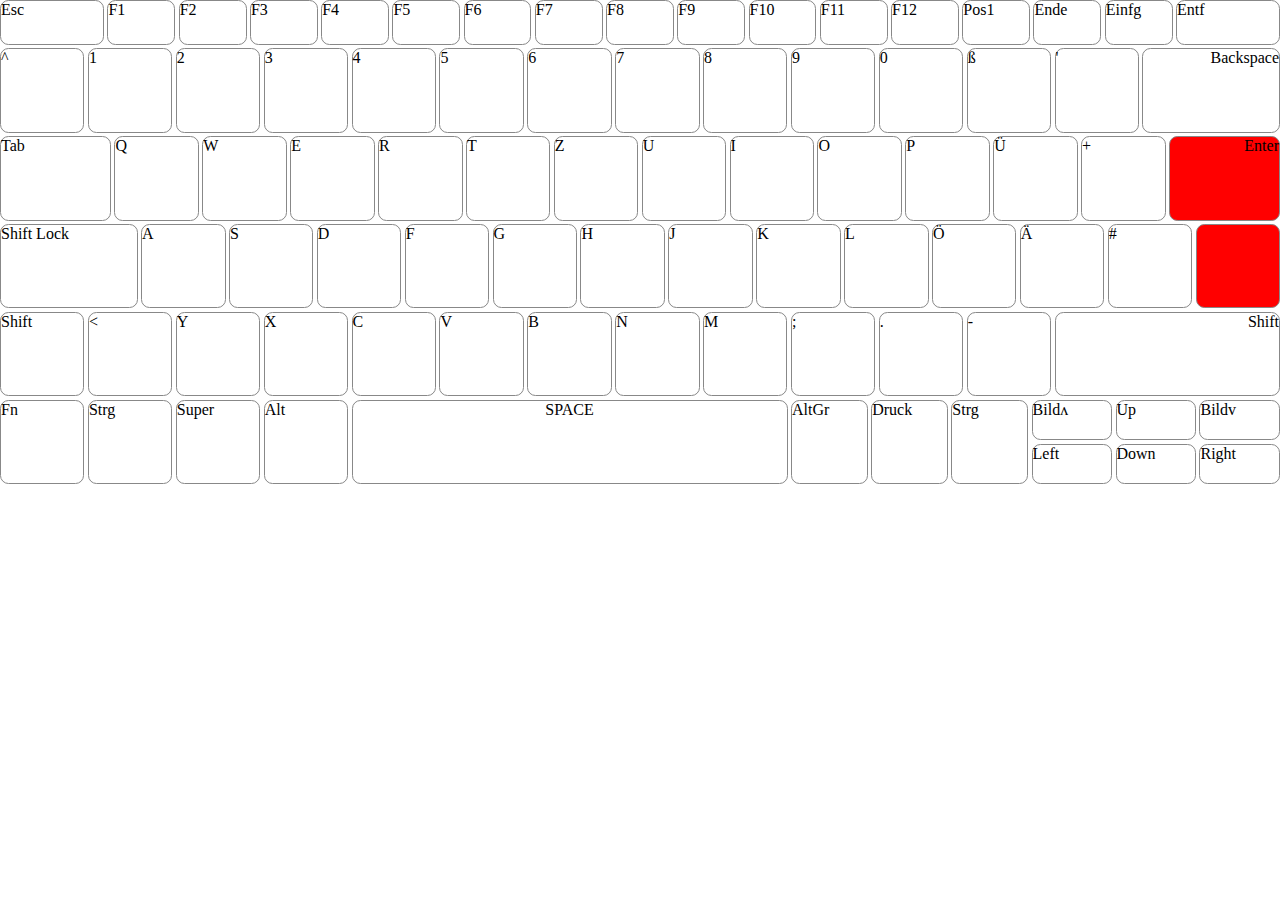
==== index.html @ dfb5fba6 "Add keyboard layout for DCI laptops" ====
<!DOCTYPE html>
<html lang="en">
<head>
  <meta charset="UTF-8">
  <meta http-equiv="X-UA-Compatible" content="IE=edge">
  <meta name="viewport" content="width=device-width, initial-scale=1.0">
  <title>Document</title>
  <link rel="stylesheet" href="css/styles.css">
</head>
<body>
  <section id="dell-xps">
    <main class="grid">
      <div class="row" id="function-keys">
        <div></div>
        <div></div>
        <div></div>
        <div></div>
        <div></div>
        <div></div>
        <div></div>
        <div></div>
        <div></div>
        <div></div>
        <div></div>
        <div></div>
        <div></div>
        <div></div>
        <div></div>
        <div></div>
      </div>
      <div class="row" id="number-keys">
        <div></div>
        <div></div>
        <div></div>
        <div></div>
        <div></div>
        <div></div>
        <div></div>
        <div></div>
        <div></div>
        <div></div>
        <div></div>
        <div></div>
        <div></div>
        <div></div>
      </div><div class="row" id="upper-row">
        <div></div>
        <div></div>
        <div></div>
        <div></div>
        <div></div>
        <div></div>
        <div></div>
        <div></div>
        <div></div>
        <div></div>
        <div></div>
        <div></div>
        <div></div>
        <div></div>
      </div>
      <div class="row" id="home-row">
        <div></div>
        <div></div>
        <div></div>
        <div></div>
        <div></div>
        <div></div>
        <div></div>
        <div></div>
        <div></div>
        <div></div>
        <div></div>
        <div></div>
        <div></div>
      </div>
      <div class="row" id="lower-row">
        <div></div>
        <div></div>
        <div></div>
        <div></div>
        <div></div>
        <div></div>
        <div></div>
        <div></div>
        <div></div>
        <div></div>
        <div></div>
        <div></div>
      </div>
      <div class="row" id="space-row">
        <div></div>
        <div></div>
        <div></div>
        <div></div>

        <div></div>

        <div></div>
        <div></div>

        <div id="arrow-keys">
          <div id="up-arrow"></div>
          <div id="left-arrow"></div>
          <div id="down-arrow"></div>
          <div id="right-arrow"></div>
        </div>
      </div>
    </main>
  </section>


  <section id="dci" class="active">
    <main class="grid">
      <div class="row" id="function-keys">
        <div>Esc</div>

        <div>F1</div>
        <div>F2</div>
        <div>F3</div>
        <div>F4</div>
        <div>F5</div>
        <div>F6</div>
        <div>F7</div>
        <div>F8</div>
        <div>F9</div>
        <div>F10</div>
        <div>F11</div>
        <div>F12</div>

        <div>Pos1</div>
        <div>Ende</div>
        <div>Einfg</div>
        <div>Entf</div>
      </div>
      <div class="row" id="number-keys">
        <div>^</div>
        <div>1</div>
        <div>2</div>
        <div>3</div>
        <div>4</div>
        <div>5</div>
        <div>6</div>
        <div>7</div>
        <div>8</div>
        <div>9</div>
        <div>0</div>
        <div>ß</div>
        <div>'</div>
        <div class="right-aligned">Backspace</div>
      </div>
      <div class="row" id="upper-row">
        <div>Tab</div>
        <div>Q</div>
        <div>W</div>
        <div>E</div>
        <div>R</div>
        <div>T</div>
        <div>Z</div>
        <div>U</div>
        <div>I</div>
        <div>O</div>
        <div>P</div>
        <div>Ü</div>
        <div>+</div>
        <div class="right-aligned red">Enter</div>
      </div>
      <div class="row" id="home-row">
        <div>Shift Lock</div>
        <div>A</div>
        <div>S</div>
        <div>D</div>
        <div>F</div>
        <div>G</div>
        <div>H</div>
        <div>J</div>
        <div>K</div>
        <div>L</div>
        <div>Ö</div>
        <div>Ä</div>
        <div>#</div>
        <div class="red"></div>
      </div>
      <div class="row" id="lower-row">
        <div>Shift</div>
        <div>&lt;</div>
        <div>Y</div>
        <div>X</div>
        <div>C</div>
        <div>V</div>
        <div>B</div>
        <div>N</div>
        <div>M</div>
        <div>;</div>
        <div>.</div>
        <div>-</div>
        <div class="right-aligned">Shift</div>
      </div>
      <div class="row" id="space-row">
        <div>Fn</div>
        <div>Strg</div>
        <div>Super</div>
        <div>Alt</div>

        <div class="center-aligned">SPACE</div>

        <div>AltGr</div>
        <div>Druck</div>
        <div>Strg</div>

        <div id="arrow-keys">
          <div id="Bildʌ">Bildʌ</div>
          <div id="up-arrow">Up</div>
          <div id="Bildv">Bildv</div>
          <div id="left-arrow">Left</div>
          <div id="down-arrow">Down</div>
          <div id="right-arrow">Right</div>
        </div>
      </div>
    </main>
  </section>
</body>
</html>
---- css/styles.css ----
:root {
  --fn-height: 9vh;
  --fn-width: 14vh;
  --key-size: 17.5vh;
  --key-spacing: 0.3vh;
  --key-outline: 0.1vh;
  --narrow-key: 15vh;
  --keyboard-width: calc(((var(--fn-width) * 18) + (var(--key-spacing) * 17)));
}

@media (max-aspect-ratio: 748/287) {
  :root {
    --fn-height: 3.5vw;
    --fn-width: 5.3vw;
    --key-size: 6.6vw;
    --key-spacing: 0.2666vw;
    --key-outline: 0.02666vw;
    --narrow-key: 6vw;
    --keyboard-width: 100vw;
  }
  body {
    /* background-color: #003; */
  }
}

body {
  margin: 0;
}

section {
  display: none;
}

section.active {
  display: block;
}

.grid {
  display:grid;
  width: var(--keyboard-width);
  grid-template-rows: var(--fn-height) repeat(5, var(--key-size));
  grid-row-gap: var(--key-spacing);
}

.grid div {
  border-radius: calc(var(--key-size) / 10);
  box-sizing: content-box;
  border: var(--key-outline) #888 solid;
}

div.row, div#arrow-keys {
  border: none;
}

.row {
  display: grid;
  grid-column-gap: var(--key-spacing);
}

#function-keys {
  grid-template-columns: 1fr repeat(15, var(--fn-width))1fr;
}

#number-keys {
  grid-template-columns: repeat(13, var(--key-size)) 1fr;
}

#upper-row {
  grid-template-columns: 1fr repeat(12, var(--key-size)) 1fr;
}

#home-row {
  grid-template-columns: 1fr repeat(13, var(--key-size));
}

#lower-row {
  grid-template-columns: repeat(12, var(--key-size)) 1fr;
}

#space-row {
  grid-template-columns: repeat(4, var(--key-size)) calc(
    (
      var(--key-size) * 5
    ) + (
      var(--key-spacing) * 4
    )
  ) repeat(3, var(--narrow-key)) 1fr;
}

#arrow-keys {
  display: grid;
  grid-row-gap: var(--key-spacing);
  grid-column-gap: var(--key-spacing);
  grid-template-columns: repeat(3, 1fr);
}

#up-arrow {
  grid-column: 2 / 3;
}

#left-arrow {
  grid-column: 1 / 2;
  grid-row: 2;
}

#down-arrow {
  grid-column: 2 / 3;
  grid-row: 2;
}

#right-arrow {
  grid-column: 3;
  grid-row: 2;
}

.right-aligned {
  text-align: right;
}

.center-aligned {
  text-align: center;
}

.red {
  background-color: red;
}
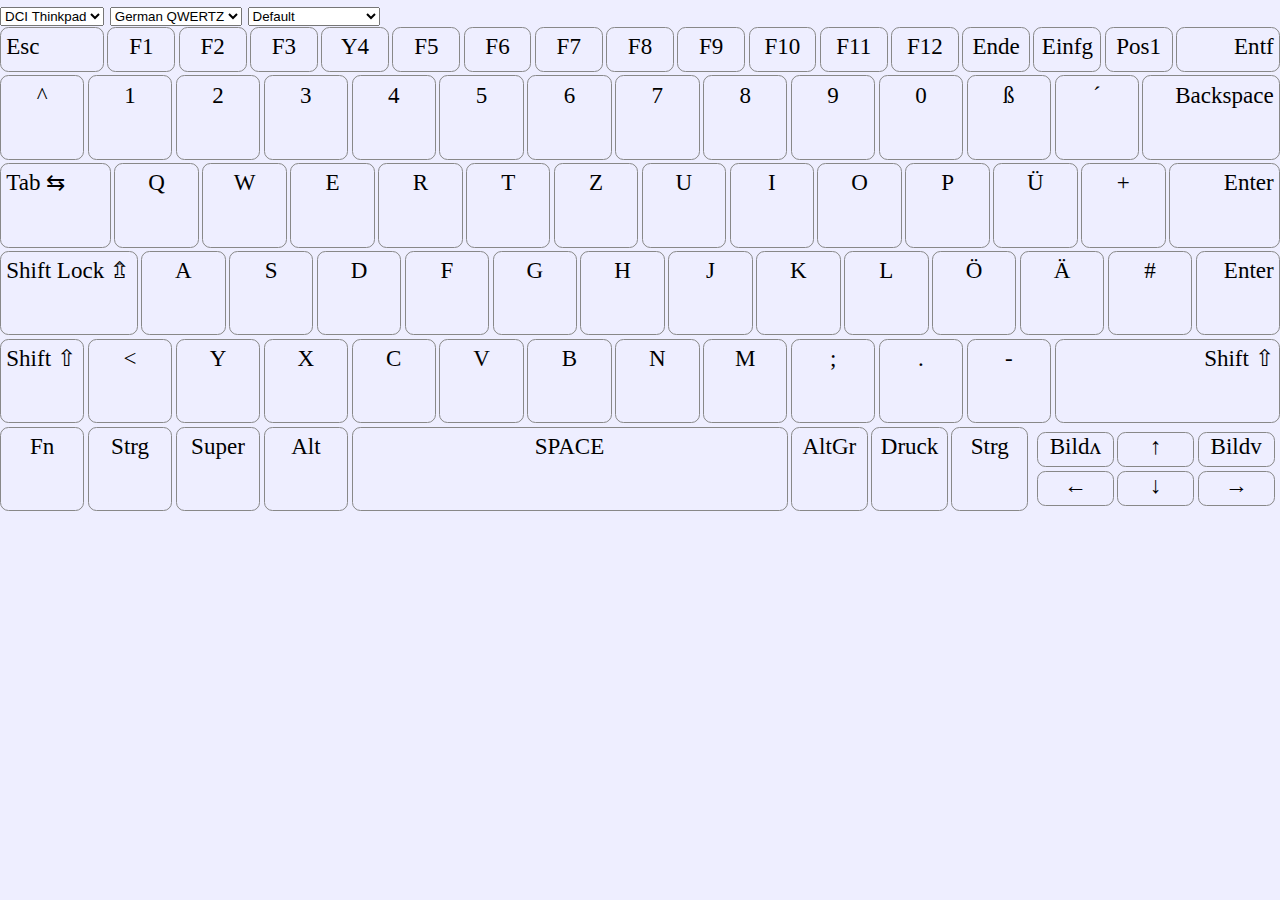
==== commit 5c95ce66: "Add "JSON" for keyboard layouts" ====
--- a/index.html
+++ b/index.html
@@ -1,223 +1,259 @@
 <!DOCTYPE html>
 <html lang="en">
-<head>
-  <meta charset="UTF-8">
-  <meta http-equiv="X-UA-Compatible" content="IE=edge">
-  <meta name="viewport" content="width=device-width, initial-scale=1.0">
-  <title>Document</title>
-  <link rel="stylesheet" href="css/styles.css">
-</head>
-<body>
-  <section id="dell-xps">
-    <main class="grid">
-      <div class="row" id="function-keys">
-        <div></div>
-        <div></div>
-        <div></div>
-        <div></div>
-        <div></div>
-        <div></div>
-        <div></div>
-        <div></div>
-        <div></div>
-        <div></div>
-        <div></div>
-        <div></div>
-        <div></div>
-        <div></div>
-        <div></div>
-        <div></div>
-      </div>
-      <div class="row" id="number-keys">
-        <div></div>
-        <div></div>
-        <div></div>
-        <div></div>
-        <div></div>
-        <div></div>
-        <div></div>
-        <div></div>
-        <div></div>
-        <div></div>
-        <div></div>
-        <div></div>
-        <div></div>
-        <div></div>
-      </div><div class="row" id="upper-row">
-        <div></div>
-        <div></div>
-        <div></div>
-        <div></div>
-        <div></div>
-        <div></div>
-        <div></div>
-        <div></div>
-        <div></div>
-        <div></div>
-        <div></div>
-        <div></div>
-        <div></div>
-        <div></div>
-      </div>
-      <div class="row" id="home-row">
-        <div></div>
-        <div></div>
-        <div></div>
-        <div></div>
-        <div></div>
-        <div></div>
-        <div></div>
-        <div></div>
-        <div></div>
-        <div></div>
-        <div></div>
-        <div></div>
-        <div></div>
-      </div>
-      <div class="row" id="lower-row">
-        <div></div>
-        <div></div>
-        <div></div>
-        <div></div>
-        <div></div>
-        <div></div>
-        <div></div>
-        <div></div>
-        <div></div>
-        <div></div>
-        <div></div>
-        <div></div>
-      </div>
-      <div class="row" id="space-row">
-        <div></div>
-        <div></div>
-        <div></div>
-        <div></div>
-
-        <div></div>
-
-        <div></div>
-        <div></div>
-
-        <div id="arrow-keys">
-          <div id="up-arrow"></div>
-          <div id="left-arrow"></div>
-          <div id="down-arrow"></div>
-          <div id="right-arrow"></div>
-        </div>
-      </div>
-    </main>
-  </section>
-
-
-  <section id="dci" class="active">
-    <main class="grid">
-      <div class="row" id="function-keys">
-        <div>Esc</div>
-
-        <div>F1</div>
-        <div>F2</div>
-        <div>F3</div>
-        <div>F4</div>
-        <div>F5</div>
-        <div>F6</div>
-        <div>F7</div>
-        <div>F8</div>
-        <div>F9</div>
-        <div>F10</div>
-        <div>F11</div>
-        <div>F12</div>
-
-        <div>Pos1</div>
-        <div>Ende</div>
-        <div>Einfg</div>
-        <div>Entf</div>
-      </div>
-      <div class="row" id="number-keys">
-        <div>^</div>
-        <div>1</div>
-        <div>2</div>
-        <div>3</div>
-        <div>4</div>
-        <div>5</div>
-        <div>6</div>
-        <div>7</div>
-        <div>8</div>
-        <div>9</div>
-        <div>0</div>
-        <div>ß</div>
-        <div>'</div>
-        <div class="right-aligned">Backspace</div>
-      </div>
-      <div class="row" id="upper-row">
-        <div>Tab</div>
-        <div>Q</div>
-        <div>W</div>
-        <div>E</div>
-        <div>R</div>
-        <div>T</div>
-        <div>Z</div>
-        <div>U</div>
-        <div>I</div>
-        <div>O</div>
-        <div>P</div>
-        <div>Ü</div>
-        <div>+</div>
-        <div class="right-aligned red">Enter</div>
-      </div>
-      <div class="row" id="home-row">
-        <div>Shift Lock</div>
-        <div>A</div>
-        <div>S</div>
-        <div>D</div>
-        <div>F</div>
-        <div>G</div>
-        <div>H</div>
-        <div>J</div>
-        <div>K</div>
-        <div>L</div>
-        <div>Ö</div>
-        <div>Ä</div>
-        <div>#</div>
-        <div class="red"></div>
-      </div>
-      <div class="row" id="lower-row">
-        <div>Shift</div>
-        <div>&lt;</div>
-        <div>Y</div>
-        <div>X</div>
-        <div>C</div>
-        <div>V</div>
-        <div>B</div>
-        <div>N</div>
-        <div>M</div>
-        <div>;</div>
-        <div>.</div>
-        <div>-</div>
-        <div class="right-aligned">Shift</div>
-      </div>
-      <div class="row" id="space-row">
-        <div>Fn</div>
-        <div>Strg</div>
-        <div>Super</div>
-        <div>Alt</div>
-
-        <div class="center-aligned">SPACE</div>
-
-        <div>AltGr</div>
-        <div>Druck</div>
-        <div>Strg</div>
-
-        <div id="arrow-keys">
-          <div id="Bildʌ">Bildʌ</div>
-          <div id="up-arrow">Up</div>
-          <div id="Bildv">Bildv</div>
-          <div id="left-arrow">Left</div>
-          <div id="down-arrow">Down</div>
-          <div id="right-arrow">Right</div>
-        </div>
-      </div>
-    </main>
-  </section>
-</body>
+  <head>
+    <meta charset="UTF-8" />
+    <meta http-equiv="X-UA-Compatible" content="IE=edge" />
+    <meta name="viewport" content="width=device-width, initial-scale=1.0" />
+    <title>Document</title>
+
+    <link rel="stylesheet" href="css/style_general.css" />
+    <link id="physical" rel="stylesheet" href="css/style_thinkpad.css" />
+  </head>
+  <body>
+    <div id="settings">
+      <!-- https://deskthority.net/wiki/Physical_keyboard_layout -->
+      <select name="physical-layout">
+        <option value="thinkpad" selected>DCI Thinkpad</option>
+        <option value="dell-xps">Dell XPS</option>
+      </select>
+
+      <select name="functional-layout">
+        <option value="qwertz" selected>German QWERTZ</option>
+        <option value="qwerty">English QWERTY</option>
+        <option value="dvorak">Dvorak</option>
+      </select>
+
+      <select name="custom-layout">
+        <option value="default" selected>Default</option>
+        <option value="qwertz">German QWERTZ</option>
+        <option value="qwertz">English QWERTY</option>
+        <option value="dvorak">Dvorak</option>
+      </select>
+    </div>
+
+    <section id="dell-xps">
+      <main class="grid">
+        <div class="row" id="function-keys">
+          <div class="esc">Esc</div>
+
+          <div class="f1">F1</div>
+          <div class="f2">F2</div>
+          <div class="f3">F3</div>
+          <div class="f4">Y4</div>
+
+          <div class="f5">F5</div>
+          <div class="f6">F6</div>
+          <div class="f7">F7</div>
+          <div class="f8">F8</div>
+
+          <div class="f9">F9</div>
+          <div class="f10">F10</div>
+          <div class="f11">F11</div>
+          <div class="f12">F12</div>
+
+          <div class="f13">PrtScr</div>
+          <div class="f14">Insert</div>
+          <div class="f15">Delete</div>
+        </div>
+        <div class="row" id="number-keys">
+          <div class="n0">`</div>
+          <div class="n1">1</div>
+          <div class="n2">2</div>
+          <div class="n3">3</div>
+          <div class="n4">4</div>
+          <div class="n5">5</div>
+          <div class="n6">6</div>
+          <div class="n7">7</div>
+          <div class="n8">8</div>
+          <div class="n9">9</div>
+          <div class="nA">0</div>
+          <div class="nB">-</div>
+          <div class="nC">=</div>
+          <div class="nD right-aligned">Backspace</div>
+        </div>
+        <div class="row" id="top-row">
+          <div class="t1 left-aligned">Tab</div>
+          <div class="t2">Q</div>
+          <div class="t3">W</div>
+          <div class="t4">E</div>
+          <div class="t5">R</div>
+          <div class="t6">T</div>
+          <div class="t7">Y</div>
+          <div class="t8">U</div>
+          <div class="t9">I</div>
+          <div class="tA">O</div>
+          <div class="tB">P</div>
+          <div class="tC">[</div>
+          <div class="tD">]</div>
+          <div class="tE">\</div>
+        </div>
+        <div class="row" id="home-row">
+          <div class="h1 left-aligned">Caps Lock</div>
+          <div class="h2">A</div>
+          <div class="h3">S</div>
+          <div class="h4">D</div>
+          <div class="h5">F</div>
+          <div class="h6">G</div>
+          <div class="h7">H</div>
+          <div class="h8">J</div>
+          <div class="h9">K</div>
+          <div class="hA">L</div>
+          <div class="hB">;</div>
+          <div class="hC">'</div>
+          <div class="hD right-aligned">Enter</div>
+        </div>
+        <div class="row" id="bottom-row">
+          <div class="b1 left-aligned">Shift</div>
+          <div class="b3">Z</div>
+          <div class="b4">X</div>
+          <div class="b5">C</div>
+          <div class="b6">V</div>
+          <div class="b7">B</div>
+          <div class="b8">N</div>
+          <div class="b9">M</div>
+          <div class="bA">,</div>
+          <div class="bB">.</div>
+          <div class="bC">/</div>
+          <div class="bD right-aligned">Shift</div>
+        </div>
+        <div class="row" id="space-row">
+          <div class="s1">Ctrl</div>
+          <div class="s2">Fn</div>
+          <div class="s3">Super</div>
+          <div class="s4">Alt</div>
+
+          <div class="s5">SPACE</div>
+
+          <div class="s6">Alt</div>
+          <div class="s8">Ctrl</div>
+
+          <div id="arrow-keys">
+            <div class="up-arrow"></div>
+            <div class="left-arrow"></div>
+            <div class="down-arrow"></div>
+            <div class="right-arrow"></div>
+          </div>
+        </div>
+      </main>
+    </section>
+
+    <section id="thinkpad" class="active">
+      <main class="grid">
+        <div class="row" id="function-keys">
+          <div class="esc left-aligned">Esc</div>
+
+          <div class="f1">F1</div>
+          <div class="f2">F2</div>
+          <div class="f3">F3</div>
+          <div class="f4">Y4</div>
+
+          <div class="f5">F5</div>
+          <div class="f6">F6</div>
+          <div class="f7">F7</div>
+          <div class="f8">F8</div>
+
+          <div class="f9">F9</div>
+          <div class="f10">F10</div>
+          <div class="f11">F11</div>
+          <div class="f12">F12</div>
+
+          <div class="f14">Ende</div>
+          <div class="f15">Einfg</div>
+          <div class="f16">Pos1</div>
+          <div class="f17 right-aligned">Entf</div>
+        </div>
+        <div class="row" id="number-keys">
+          <div class="n0">^</div>
+          <div class="n1">1</div>
+          <div class="n2">2</div>
+          <div class="n3">3</div>
+          <div class="n4">4</div>
+          <div class="n5">5</div>
+          <div class="n6">6</div>
+          <div class="n7">7</div>
+          <div class="n8">8</div>
+          <div class="n9">9</div>
+          <div class="nA">0</div>
+          <div class="nB">ß</div>
+          <div class="nC">´</div>
+          <div class="nD right-aligned">Backspace</div>
+        </div>
+        <div class="row" id="top-row">
+          <div class="t1 left-aligned">Tab ⇆</div>
+          <div class="t2">Q</div>
+          <div class="t3">W</div>
+          <div class="t4">E</div>
+          <div class="t5">R</div>
+          <div class="t6">T</div>
+          <div class="t7">Z</div>
+          <div class="t8">U</div>
+          <div class="t9">I</div>
+          <div class="tA">O</div>
+          <div class="tB">P</div>
+          <div class="tC">Ü</div>
+          <div class="tD">+</div>
+          <div class="tE right-aligned">Enter</div>
+        </div>
+        <div class="row" id="home-row">
+          <div class="h1 left-aligned">Shift Lock ⇬</div>
+          <div class="h2">A</div>
+          <div class="h3">S</div>
+          <div class="h4">D</div>
+          <div class="h5">F</div>
+          <div class="h6">G</div>
+          <div class="h7">H</div>
+          <div class="h8">J</div>
+          <div class="h9">K</div>
+          <div class="hA">L</div>
+          <div class="hB">Ö</div>
+          <div class="hC">Ä</div>
+          <div class="hD">#</div>
+          <div class="hE right-aligned">Enter</div>
+        </div>
+        <div class="row" id="bottom-row">
+          <div class="b1 left-aligned">Shift ⇧</div>
+          <div class="b2">&lt;</div>
+          <div class="b3">Y</div>
+          <div class="b4">X</div>
+          <div class="b5">C</div>
+          <div class="b6">V</div>
+          <div class="b7">B</div>
+          <div class="b8">N</div>
+          <div class="b9">M</div>
+          <div class="bA">;</div>
+          <div class="bB">.</div>
+          <div class="bC">-</div>
+          <div class="bD right-aligned">Shift ⇧</div>
+        </div>
+        <div class="row" id="space-row">
+          <div class="s1">Fn</div>
+          <div class="s2">Strg</div>
+          <div class="s3">Super</div>
+          <div class="s4">Alt</div>
+
+          <div class="s5 center-aligned">SPACE</div>
+
+          <div class="s6">AltGr</div>
+          <div class="f13">Druck</div>
+          <div class="s8">Strg</div>
+
+          <div id="arrow-keys">
+            <div class="f18">Bildʌ</div>
+            <div class="up-arrow">↑</div>
+            <div class="f19">Bildv</div>
+            <div class="left-arrow">←</div>
+            <div class="down-arrow">↓</div>
+            <div class="right-arrow">→</div>
+          </div>
+        </div>
+      </main>
+    </section>
+
+    <script src="json/thinkpad_qwertz.js"></script>
+    <script src="json/dell-xps_qwertz.js"></script>
+    <script src="json/thinkpad_qwerty.js"></script>
+    <script src="json/dell-xps_qwerty.js"></script>
+    <script src="json/dell-xps_dvorak.js"></script>
+    <script src="js/settings.js"></script>
+  </body>
 </html>
--- a/css/style_general.css
+++ b/css/style_general.css
@@ -0,0 +1,53 @@
+:root {
+  --font-size: 4.5vh;
+  --padding: 1vh;
+}
+
+body {
+  margin: 0;
+  font-size: var(--font-size);
+}
+
+.row > div {
+  text-align: center;
+  padding: var(--padding);
+}
+
+div.left-aligned {
+  text-align: left;
+}
+
+div.right-aligned {
+  text-align: right;
+}
+
+section {
+  display: none;
+}
+
+section.active {
+  display: block;
+}
+
+.grid {
+  display: grid;
+  width: var(--keyboard-width);
+  grid-template-rows: var(--fn-height) repeat(5, var(--key-size));
+  grid-row-gap: var(--key-spacing);
+}
+
+.grid div {
+  border-radius: calc(var(--key-size) / 10);
+  box-sizing: content-box;
+  border: var(--key-outline) #888 solid;
+}
+
+div.row,
+div#arrow-keys {
+  border: none;
+}
+
+.row {
+  display: grid;
+  grid-column-gap: var(--key-spacing);
+}
--- a/css/style_thinkpad.css
+++ b/css/style_thinkpad.css
@@ -0,0 +1,89 @@
+:root {
+  --fn-height: 9vh;
+  --fn-width: 14vh;
+  --key-size: 17.5vh;
+  --key-spacing: 0.3vh;
+  --key-outline: 0.1vh;
+  --narrow-key: 15vh;
+  --keyboard-width: calc(((var(--fn-width) * 18) + (var(--key-spacing) * 17)));
+}
+
+@media (max-aspect-ratio: 1000/414) {
+  :root {
+    --fn-height: 3.5vw;
+    --fn-width: 5.3vw;
+    --key-size: 6.6vw;
+    --key-spacing: 0.2666vw;
+    --key-outline: 0.02666vw;
+    --narrow-key: 6vw;
+    --keyboard-width: 100vw;
+    --font-size: 1.8vw;
+    --padding: 0.414vw;
+  }
+
+  body {
+    background-color: #eef;
+  }
+}
+
+#function-keys {
+  grid-template-columns: 1fr repeat(15, var(--fn-width)) 1fr;
+}
+
+#number-keys {
+  grid-template-columns: repeat(13, var(--key-size)) 1fr;
+}
+
+#top-row {
+  grid-template-columns: 1fr repeat(12, var(--key-size)) 1fr;
+}
+
+#home-row {
+  grid-template-columns: 1fr repeat(13, var(--key-size));
+}
+
+#bottom-row {
+  grid-template-columns: repeat(12, var(--key-size)) 1fr;
+}
+
+#space-row {
+  grid-template-columns:
+    repeat(4, var(--key-size)) calc(
+      (var(--key-size) * 5) + (var(--key-spacing) * 4)
+    )
+    repeat(3, var(--narrow-key)) 1fr;
+}
+
+#arrow-keys {
+  display: grid;
+  grid-row-gap: var(--key-spacing);
+  grid-column-gap: var(--key-spacing);
+  grid-template-columns: repeat(3, 1fr);
+}
+
+#up-arrow {
+  grid-column: 2 / 3;
+}
+
+#left-arrow {
+  grid-column: 1 / 2;
+  grid-row: 2;
+}
+
+#down-arrow {
+  grid-column: 2 / 3;
+  grid-row: 2;
+}
+
+#right-arrow {
+  grid-column: 3;
+  grid-row: 2;
+}
+
+.center-aligned {
+  text-align: center;
+}
+
+.red {
+  background-color: red;
+}
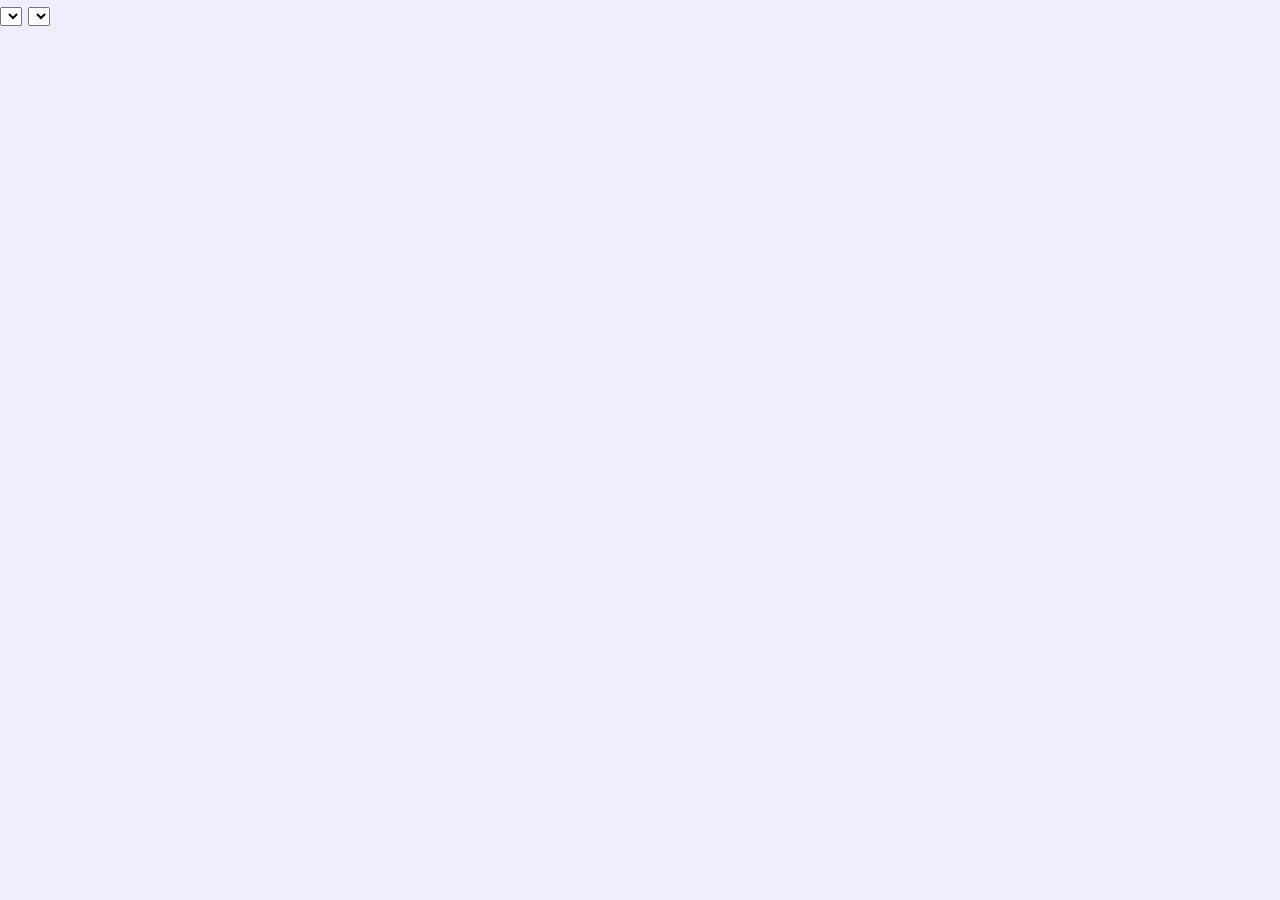
==== commit 919d3e41: "Prepare to alter HTML on the fly" ====
--- a/index.html
+++ b/index.html
@@ -11,249 +11,19 @@
   </head>
   <body>
     <div id="settings">
-      <!-- https://deskthority.net/wiki/Physical_keyboard_layout -->
-      <select name="physical-layout">
-        <option value="thinkpad" selected>DCI Thinkpad</option>
-        <option value="dell-xps">Dell XPS</option>
-      </select>
+      <select name="machine"></select>
 
-      <select name="functional-layout">
-        <option value="qwertz" selected>German QWERTZ</option>
-        <option value="qwerty">English QWERTY</option>
-        <option value="dvorak">Dvorak</option>
-      </select>
-
-      <select name="custom-layout">
-        <option value="default" selected>Default</option>
-        <option value="qwertz">German QWERTZ</option>
-        <option value="qwertz">English QWERTY</option>
-        <option value="dvorak">Dvorak</option>
-      </select>
+      <select name="custom-layout"></select>
     </div>
 
-    <section id="dell-xps">
-      <main class="grid">
-        <div class="row" id="function-keys">
-          <div class="esc">Esc</div>
+    <div id="wrapper">
+      <div id="keyboard" class="grid">
+        <!-- physical innerHTML from JSON goes here -->
+      </div>
+    </div>
 
-          <div class="f1">F1</div>
-          <div class="f2">F2</div>
-          <div class="f3">F3</div>
-          <div class="f4">Y4</div>
-
-          <div class="f5">F5</div>
-          <div class="f6">F6</div>
-          <div class="f7">F7</div>
-          <div class="f8">F8</div>
-
-          <div class="f9">F9</div>
-          <div class="f10">F10</div>
-          <div class="f11">F11</div>
-          <div class="f12">F12</div>
-
-          <div class="f13">PrtScr</div>
-          <div class="f14">Insert</div>
-          <div class="f15">Delete</div>
-        </div>
-        <div class="row" id="number-keys">
-          <div class="n0">`</div>
-          <div class="n1">1</div>
-          <div class="n2">2</div>
-          <div class="n3">3</div>
-          <div class="n4">4</div>
-          <div class="n5">5</div>
-          <div class="n6">6</div>
-          <div class="n7">7</div>
-          <div class="n8">8</div>
-          <div class="n9">9</div>
-          <div class="nA">0</div>
-          <div class="nB">-</div>
-          <div class="nC">=</div>
-          <div class="nD right-aligned">Backspace</div>
-        </div>
-        <div class="row" id="top-row">
-          <div class="t1 left-aligned">Tab</div>
-          <div class="t2">Q</div>
-          <div class="t3">W</div>
-          <div class="t4">E</div>
-          <div class="t5">R</div>
-          <div class="t6">T</div>
-          <div class="t7">Y</div>
-          <div class="t8">U</div>
-          <div class="t9">I</div>
-          <div class="tA">O</div>
-          <div class="tB">P</div>
-          <div class="tC">[</div>
-          <div class="tD">]</div>
-          <div class="tE">\</div>
-        </div>
-        <div class="row" id="home-row">
-          <div class="h1 left-aligned">Caps Lock</div>
-          <div class="h2">A</div>
-          <div class="h3">S</div>
-          <div class="h4">D</div>
-          <div class="h5">F</div>
-          <div class="h6">G</div>
-          <div class="h7">H</div>
-          <div class="h8">J</div>
-          <div class="h9">K</div>
-          <div class="hA">L</div>
-          <div class="hB">;</div>
-          <div class="hC">'</div>
-          <div class="hD right-aligned">Enter</div>
-        </div>
-        <div class="row" id="bottom-row">
-          <div class="b1 left-aligned">Shift</div>
-          <div class="b3">Z</div>
-          <div class="b4">X</div>
-          <div class="b5">C</div>
-          <div class="b6">V</div>
-          <div class="b7">B</div>
-          <div class="b8">N</div>
-          <div class="b9">M</div>
-          <div class="bA">,</div>
-          <div class="bB">.</div>
-          <div class="bC">/</div>
-          <div class="bD right-aligned">Shift</div>
-        </div>
-        <div class="row" id="space-row">
-          <div class="s1">Ctrl</div>
-          <div class="s2">Fn</div>
-          <div class="s3">Super</div>
-          <div class="s4">Alt</div>
-
-          <div class="s5">SPACE</div>
-
-          <div class="s6">Alt</div>
-          <div class="s8">Ctrl</div>
-
-          <div id="arrow-keys">
-            <div class="up-arrow"></div>
-            <div class="left-arrow"></div>
-            <div class="down-arrow"></div>
-            <div class="right-arrow"></div>
-          </div>
-        </div>
-      </main>
-    </section>
-
-    <section id="thinkpad" class="active">
-      <main class="grid">
-        <div class="row" id="function-keys">
-          <div class="esc left-aligned">Esc</div>
-
-          <div class="f1">F1</div>
-          <div class="f2">F2</div>
-          <div class="f3">F3</div>
-          <div class="f4">Y4</div>
-
-          <div class="f5">F5</div>
-          <div class="f6">F6</div>
-          <div class="f7">F7</div>
-          <div class="f8">F8</div>
-
-          <div class="f9">F9</div>
-          <div class="f10">F10</div>
-          <div class="f11">F11</div>
-          <div class="f12">F12</div>
-
-          <div class="f14">Ende</div>
-          <div class="f15">Einfg</div>
-          <div class="f16">Pos1</div>
-          <div class="f17 right-aligned">Entf</div>
-        </div>
-        <div class="row" id="number-keys">
-          <div class="n0">^</div>
-          <div class="n1">1</div>
-          <div class="n2">2</div>
-          <div class="n3">3</div>
-          <div class="n4">4</div>
-          <div class="n5">5</div>
-          <div class="n6">6</div>
-          <div class="n7">7</div>
-          <div class="n8">8</div>
-          <div class="n9">9</div>
-          <div class="nA">0</div>
-          <div class="nB">ß</div>
-          <div class="nC">´</div>
-          <div class="nD right-aligned">Backspace</div>
-        </div>
-        <div class="row" id="top-row">
-          <div class="t1 left-aligned">Tab ⇆</div>
-          <div class="t2">Q</div>
-          <div class="t3">W</div>
-          <div class="t4">E</div>
-          <div class="t5">R</div>
-          <div class="t6">T</div>
-          <div class="t7">Z</div>
-          <div class="t8">U</div>
-          <div class="t9">I</div>
-          <div class="tA">O</div>
-          <div class="tB">P</div>
-          <div class="tC">Ü</div>
-          <div class="tD">+</div>
-          <div class="tE right-aligned">Enter</div>
-        </div>
-        <div class="row" id="home-row">
-          <div class="h1 left-aligned">Shift Lock ⇬</div>
-          <div class="h2">A</div>
-          <div class="h3">S</div>
-          <div class="h4">D</div>
-          <div class="h5">F</div>
-          <div class="h6">G</div>
-          <div class="h7">H</div>
-          <div class="h8">J</div>
-          <div class="h9">K</div>
-          <div class="hA">L</div>
-          <div class="hB">Ö</div>
-          <div class="hC">Ä</div>
-          <div class="hD">#</div>
-          <div class="hE right-aligned">Enter</div>
-        </div>
-        <div class="row" id="bottom-row">
-          <div class="b1 left-aligned">Shift ⇧</div>
-          <div class="b2">&lt;</div>
-          <div class="b3">Y</div>
-          <div class="b4">X</div>
-          <div class="b5">C</div>
-          <div class="b6">V</div>
-          <div class="b7">B</div>
-          <div class="b8">N</div>
-          <div class="b9">M</div>
-          <div class="bA">;</div>
-          <div class="bB">.</div>
-          <div class="bC">-</div>
-          <div class="bD right-aligned">Shift ⇧</div>
-        </div>
-        <div class="row" id="space-row">
-          <div class="s1">Fn</div>
-          <div class="s2">Strg</div>
-          <div class="s3">Super</div>
-          <div class="s4">Alt</div>
-
-          <div class="s5 center-aligned">SPACE</div>
-
-          <div class="s6">AltGr</div>
-          <div class="f13">Druck</div>
-          <div class="s8">Strg</div>
-
-          <div id="arrow-keys">
-            <div class="f18">Bildʌ</div>
-            <div class="up-arrow">↑</div>
-            <div class="f19">Bildv</div>
-            <div class="left-arrow">←</div>
-            <div class="down-arrow">↓</div>
-            <div class="right-arrow">→</div>
-          </div>
-        </div>
-      </main>
-    </section>
-
-    <script src="json/thinkpad_qwertz.js"></script>
-    <script src="json/dell-xps_qwertz.js"></script>
-    <script src="json/thinkpad_qwerty.js"></script>
-    <script src="json/dell-xps_qwerty.js"></script>
-    <script src="json/dell-xps_dvorak.js"></script>
+    <script src="json/Dell-XPS_English.js"></script>
+    <script src="json/ThinkPad_German.js"></script>
     <script src="js/settings.js"></script>
   </body>
 </html>
